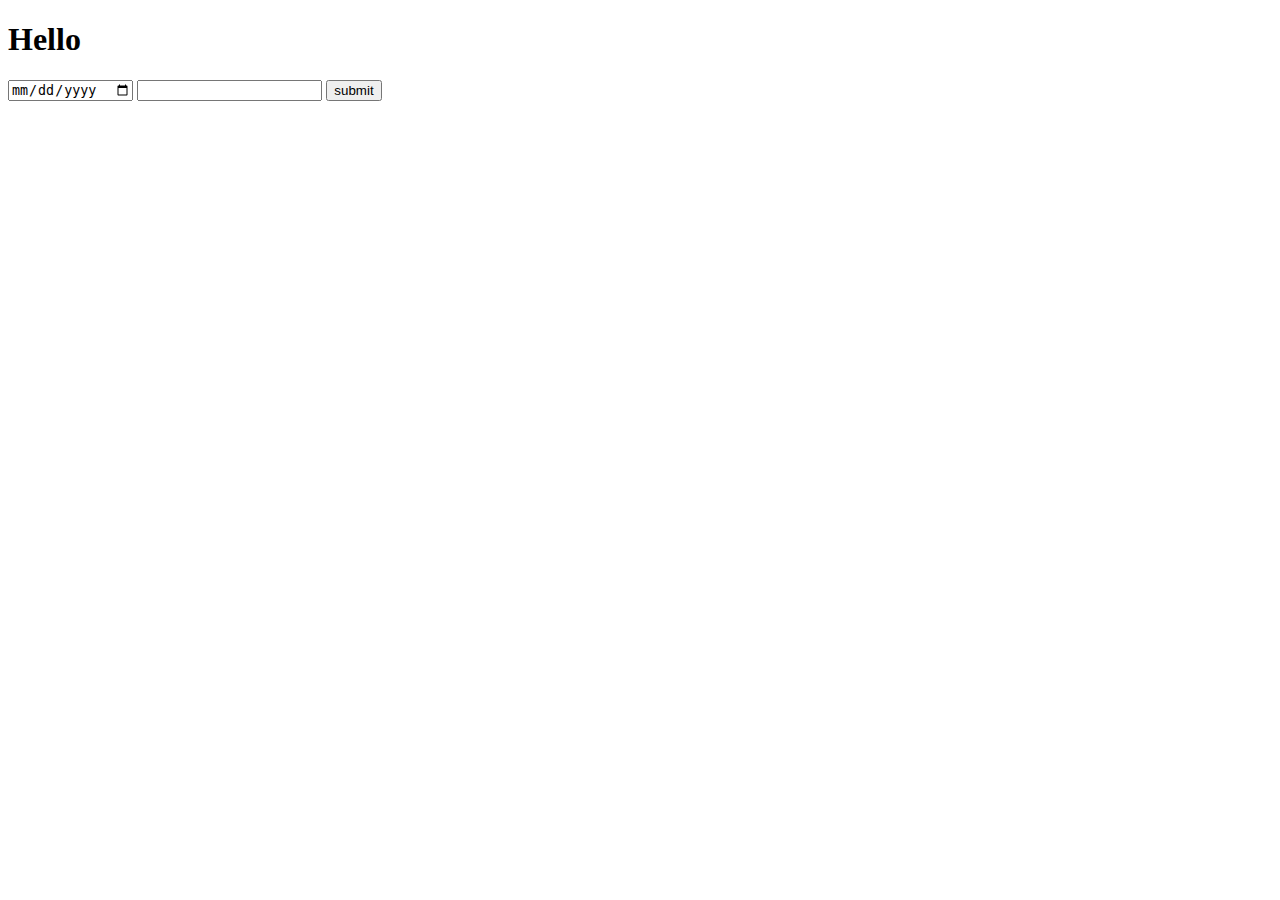
==== index.html @ a6a54f80 "initial commit" ====
<!DOCTYPE html>
<html lang="en">
  <head>
    <meta charset="UTF-8" />
    <meta http-equiv="X-UA-Compatible" content="IE=edge" />
    <meta name="viewport" content="width=device-width, initial-scale=1.0" />
    <title>Is-your-birthday-lucky</title>
    <link rel="stylesheet" href="./style.css" />
  </head>
  <body>
    <h1>Hello</h1>
    <input type="date" id="date" />
    <input type="number" id="number" />
    <button type="submit" id="submit">submit</button>
    <script src="./app.js"></script>
  </body>
</html>
---- style.css ----

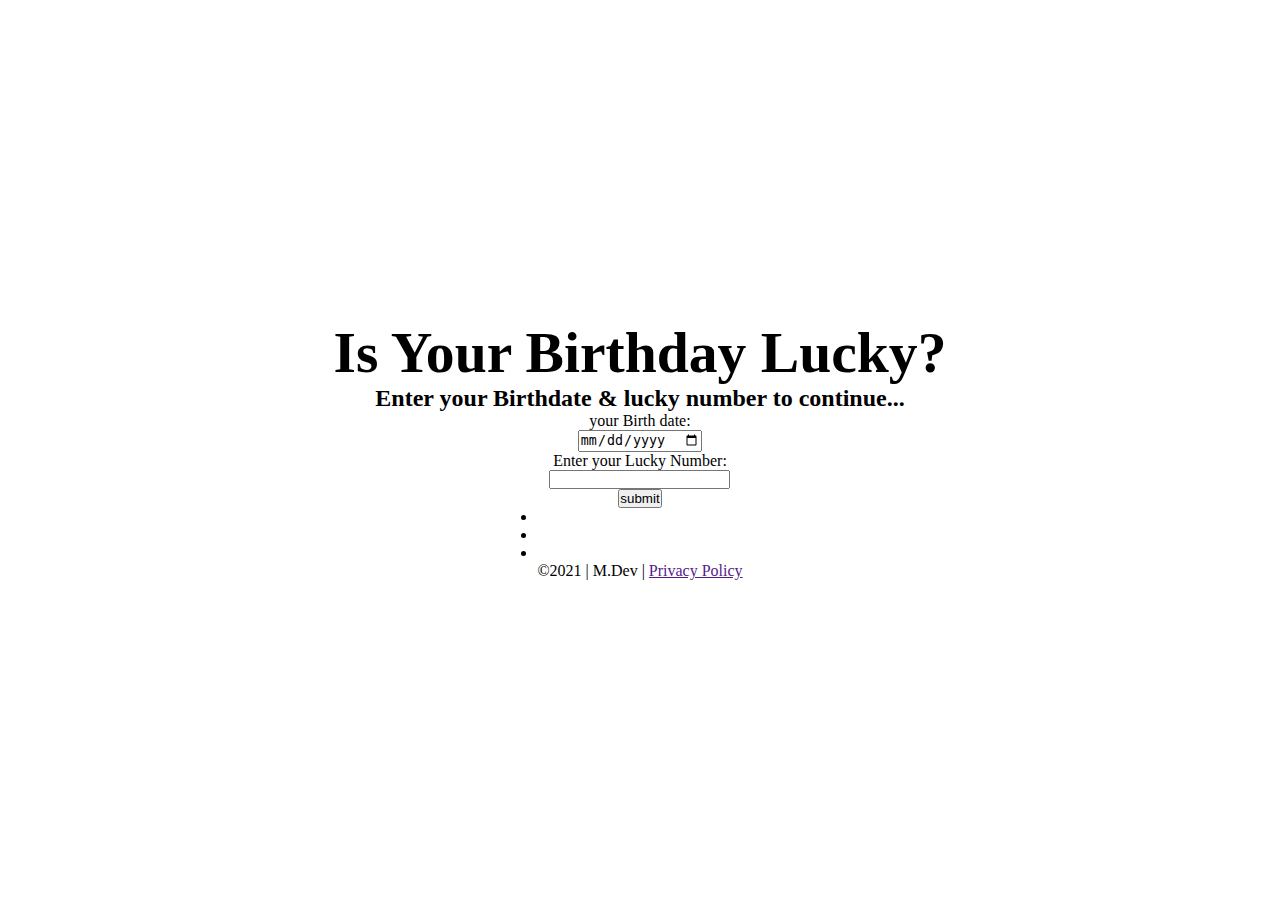
==== commit 1700f7ea: "js completed" ====
--- a/index.html
+++ b/index.html
@@ -6,12 +6,37 @@
     <meta name="viewport" content="width=device-width, initial-scale=1.0" />
     <title>Is-your-birthday-lucky</title>
     <link rel="stylesheet" href="./style.css" />
+    <link
+      rel="stylesheet"
+      href="https://cdnjs.cloudflare.com/ajax/libs/font-awesome/5.15.3/css/all.min.css"
+      integrity="sha512-iBBXm8fW90+nuLcSKlbmrPcLa0OT92xO1BIsZ+ywDWZCvqsWgccV3gFoRBv0z+8dLJgyAHIhR35VZc2oM/gI1w=="
+      crossorigin="anonymous"
+      referrerpolicy="no-referrer"
+    />
   </head>
   <body>
-    <h1>Hello</h1>
-    <input type="date" id="date" />
-    <input type="number" id="number" />
-    <button type="submit" id="submit">submit</button>
+    <div class="main">
+      <h1>Is Your Birthday Lucky?</h1>
+    </div>
+    <div class="section">
+      <h2>Enter your Birthdate & lucky number to continue...</h2>
+      <label for="date"> your Birth date: </label>
+      <input type="date" id="date" />
+      <label for="number">Enter your Lucky Number: </label>
+      <input type="number" id="number" />
+      <button type="submit" id="submit">submit</button>
+    </div>
+    <p id="output"></p>
+    <footer id="footer" class="footer">
+      <ul>
+        <li><i class="fab fa-github"></i></li>
+        <li><i class="fab fa-linkedin"></i></li>
+        <li><i class="fab fa-twitter"></i></li>
+      </ul>
+      <div class="footer-content">
+        <p>&copy;2021 | M.Dev | <a href="">Privacy Policy</a></p>
+      </div>
+    </footer>
     <script src="./app.js"></script>
   </body>
 </html>
--- a/style.css
+++ b/style.css
@@ -1 +1,22 @@
+* {
+  margin: 0%;
+  padding: 0%;
+  box-sizing: border-box;
+}
+body {
+  display: flex;
+  flex-direction: column;
+  justify-content: center;
+  align-items: center;
+  height: 100vh;
+}
+h1 {
+  font-size: 3.6rem;
+}
 
+.section {
+  display: flex;
+  flex-direction: column;
+  justify-content: center;
+  align-items: center;
+}
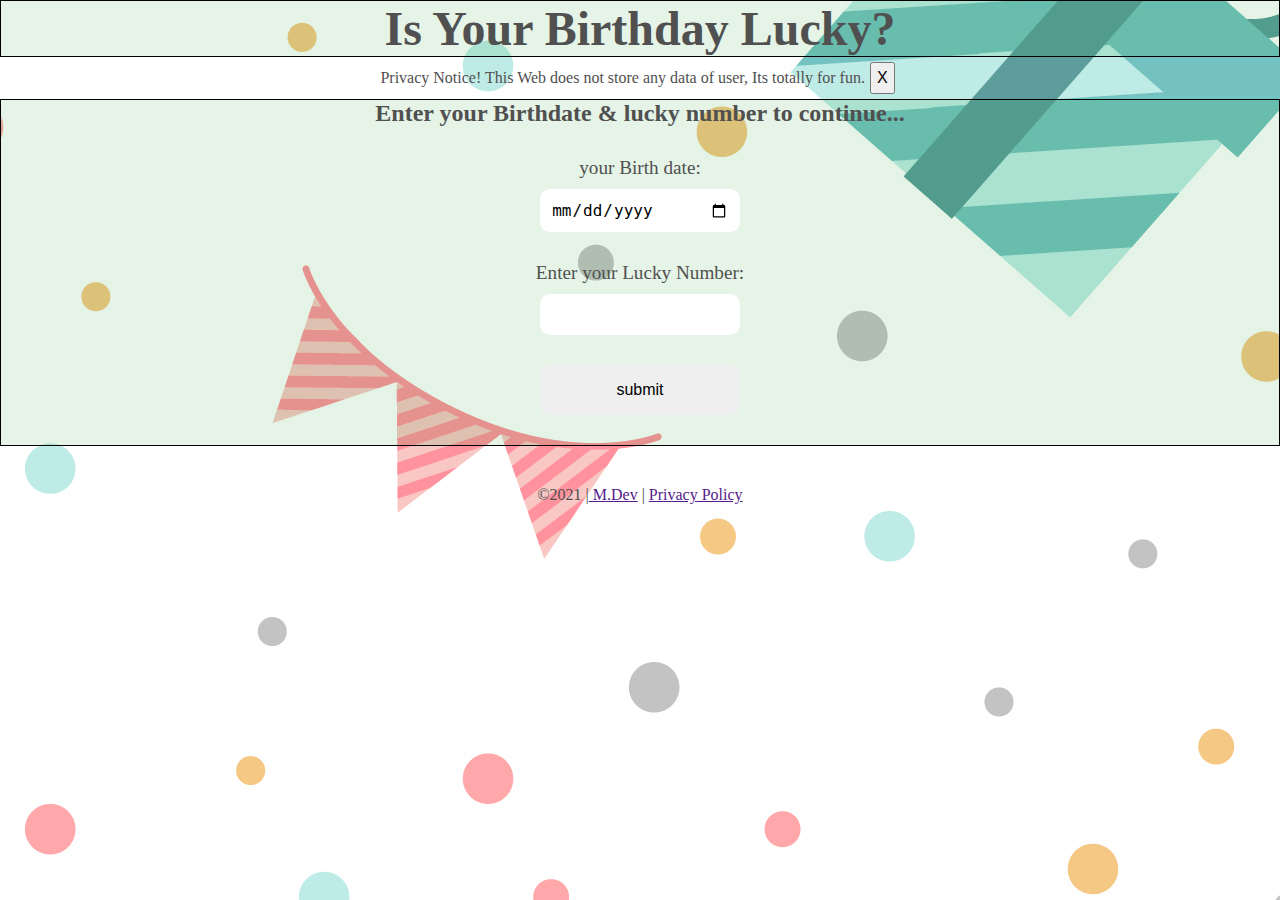
==== commit 3d421f32: "background change" ====
--- a/index.html
+++ b/index.html
@@ -18,13 +18,20 @@
     <div class="main">
       <h1>Is Your Birthday Lucky?</h1>
     </div>
+    <div class="privacy-notice">
+      <p>
+        Privacy Notice! This Web does not store any data of user, Its totally
+        for fun.
+      </p>
+      <button class="cancel-btn" id="cancel-btn">X</button>
+    </div>
     <div class="section">
       <h2>Enter your Birthdate & lucky number to continue...</h2>
       <label for="date"> your Birth date: </label>
       <input type="date" id="date" />
       <label for="number">Enter your Lucky Number: </label>
       <input type="number" id="number" />
-      <button type="submit" id="submit">submit</button>
+      <button type="submit" id="submit" class="submit-btn">submit</button>
     </div>
     <p id="output"></p>
     <footer id="footer" class="footer">
@@ -34,7 +41,7 @@
         <li><i class="fab fa-twitter"></i></li>
       </ul>
       <div class="footer-content">
-        <p>&copy;2021 | M.Dev | <a href="">Privacy Policy</a></p>
+        <p>&copy;2021 |<a href=""> M.Dev</a> | <a href="">Privacy Policy</a></p>
       </div>
     </footer>
     <script src="./app.js"></script>
--- a/style.css
+++ b/style.css
@@ -4,19 +4,84 @@
   box-sizing: border-box;
 }
 body {
+  /* height: 100vh; */
+  background-image: url("images/main.jpg");
+  color: rgb(80, 80, 80);
+}
+h1 {
+  font-size: 3rem;
+}
+h2 {
+  /* padding: 1rem; */
+}
+label {
+  padding-top: 30px;
+  padding-bottom: 10px;
+  font-size: 1.2rem;
+}
+input {
+  font-size: 1rem;
+  width: 200px;
+  padding: 0.7rem;
+  border: none;
+  outline: none;
+  border-radius: 10px;
+}
+ul {
+  display: flex;
+  justify-content: space-around;
+  align-items: center;
+  padding: 10px;
+  list-style: none;
+}
+li {
+  padding: 10px;
+  font-size: 1.6rem;
+  cursor: pointer;
+}
+.submit-btn {
+  width: 200px;
+  padding: 1rem;
+  margin: 30px;
+  font-size: 1rem;
+  border: none;
+  outline: none;
+  border-radius: 10px;
+}
+.privacy-notice {
+  display: flex;
+  justify-content: center;
+  align-items: center;
+  text-align: center;
+}
+.cancel-btn {
+  font-size: 1rem;
+  padding: 5px;
+  margin: 5px;
+}
+.main {
   display: flex;
   flex-direction: column;
   justify-content: center;
   align-items: center;
-  height: 100vh;
+  text-align: center;
+  border: 1px solid black;
+  background: rgba(0, 151, 19, 0.1);
 }
-h1 {
-  font-size: 3.6rem;
-}
-
 .section {
   display: flex;
   flex-direction: column;
   justify-content: center;
   align-items: center;
+  text-align: center;
+  border: 1px solid black;
+  background: rgba(0, 151, 19, 0.1);
 }
+
+.footer {
+  display: flex;
+  flex-direction: column;
+  justify-content: center;
+  align-items: center;
+  padding-bottom: 1rem;
+}
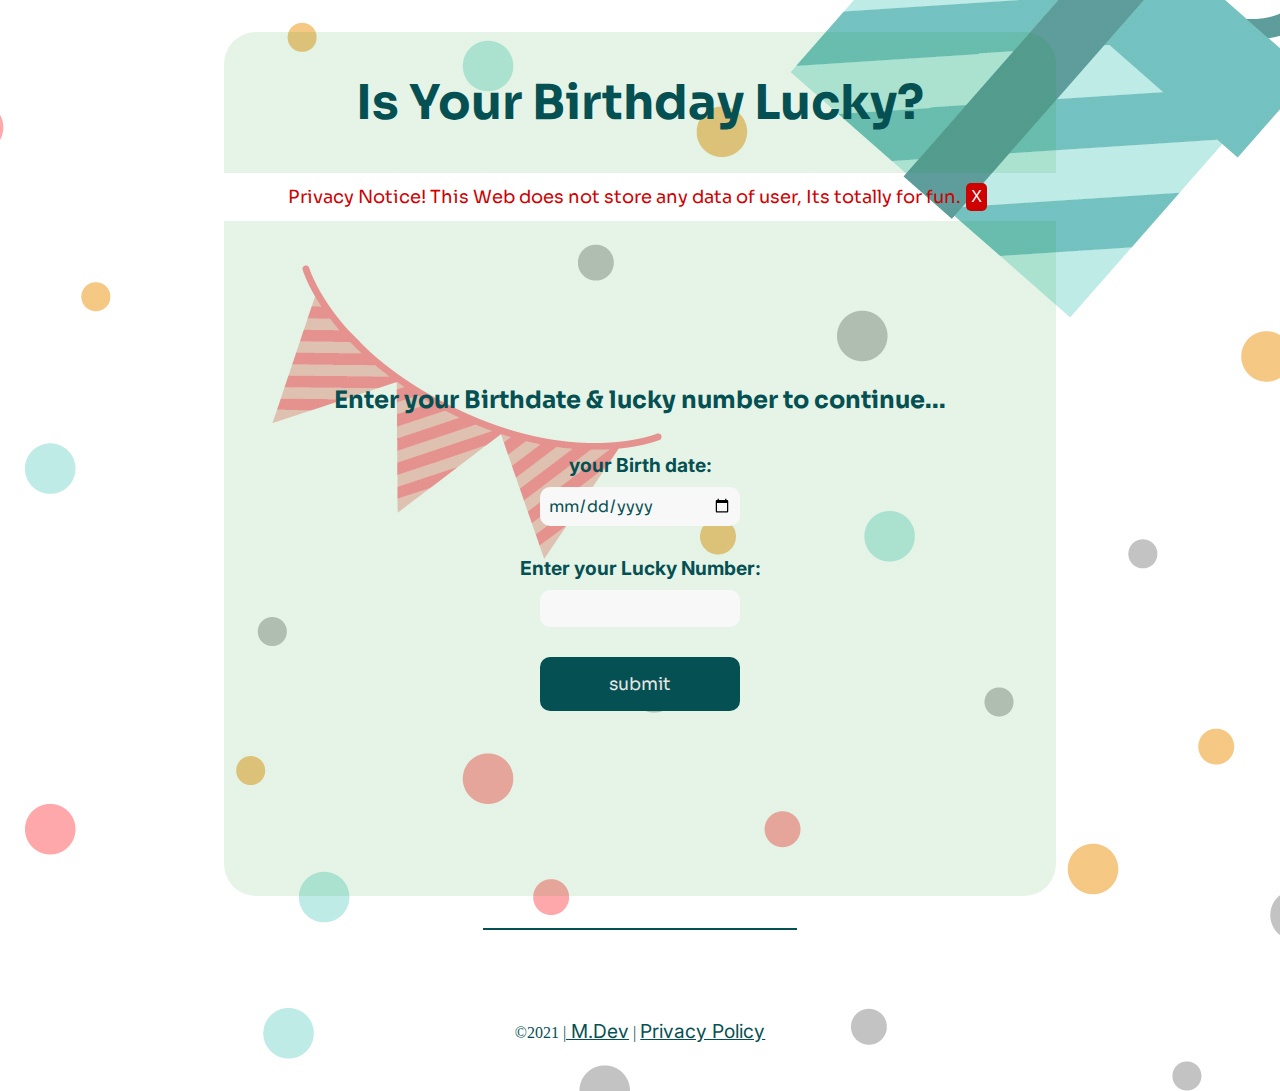
==== commit 17fa6a19: "complete UI" ====
--- a/index.html
+++ b/index.html
@@ -18,7 +18,7 @@
     <div class="main">
       <h1>Is Your Birthday Lucky?</h1>
     </div>
-    <div class="privacy-notice">
+    <div class="privacy-notice" id="privacy-notice">
       <p>
         Privacy Notice! This Web does not store any data of user, Its totally
         for fun.
@@ -36,12 +36,44 @@
     <p id="output"></p>
     <footer id="footer" class="footer">
       <ul>
-        <li><i class="fab fa-github"></i></li>
-        <li><i class="fab fa-linkedin"></i></li>
-        <li><i class="fab fa-twitter"></i></li>
+        <li>
+          <a
+            href="https://github.com/MiheerTamkhane"
+            target="_blank"
+            class="footer-icons"
+            ><i class="fab fa-github"></i
+          ></a>
+        </li>
+        <li>
+          <a
+            href="https://www.linkedin.com/in/miheer-tamkhane-19417b19a/"
+            target="_blank"
+            class="footer-icons"
+            ><i class="fab fa-linkedin"></i
+          ></a>
+        </li>
+        <li>
+          <a
+            href="https://twitter.com/miheertamkhane"
+            target="_blank"
+            class="footer-icons"
+          >
+            <i class="fab fa-twitter"></i
+          ></a>
+        </li>
       </ul>
       <div class="footer-content">
-        <p>&copy;2021 |<a href=""> M.Dev</a> | <a href="">Privacy Policy</a></p>
+        <p>
+          &copy;2021 |<a
+            href="https://miheertamkhane.netlify.app/"
+            target="_blank"
+            class="footer-tags"
+          >
+            M.Dev</a
+          >
+          |
+          <a href="" id="footer-privacy" class="footer-tags">Privacy Policy</a>
+        </p>
       </div>
     </footer>
     <script src="./app.js"></script>
--- a/style.css
+++ b/style.css
@@ -1,3 +1,4 @@
+@import url("https://fonts.googleapis.com/css2?family=Inter&family=Sora&display=swap");
 * {
   margin: 0%;
   padding: 0%;
@@ -6,26 +7,40 @@
 body {
   /* height: 100vh; */
   background-image: url("images/main.jpg");
-  color: rgb(80, 80, 80);
+  color: #055052;
+  display: flex;
+  justify-content: center;
+  align-items: center;
+  flex-direction: column;
 }
 h1 {
   font-size: 3rem;
+  font-family: "Sora", sans-serif;
+  padding: 1rem;
 }
 h2 {
-  /* padding: 1rem; */
+  padding: 0.5rem;
+  font-family: "Sora", sans-serif;
 }
 label {
   padding-top: 30px;
   padding-bottom: 10px;
   font-size: 1.2rem;
+  font-family: "Inter", sans-serif;
+  padding-left: 10px;
+  padding-right: 10px;
+  font-weight: bold;
 }
 input {
   font-size: 1rem;
   width: 200px;
-  padding: 0.7rem;
+  padding: 0.5rem;
   border: none;
   outline: none;
   border-radius: 10px;
+  font-family: "Sora", sans-serif;
+  color: #055052;
+  background-color: #f8f8f8;
 }
 ul {
   display: flex;
@@ -39,43 +54,79 @@
   font-size: 1.6rem;
   cursor: pointer;
 }
+li a {
+  text-decoration: none;
+  list-style: none;
+}
 .submit-btn {
   width: 200px;
   padding: 1rem;
   margin: 30px;
-  font-size: 1rem;
+  font-size: 1.1rem;
   border: none;
   outline: none;
   border-radius: 10px;
+  color: rgb(230, 230, 230);
+  background-color: #055052;
+  font-family: "Sora", sans-serif;
+  cursor: pointer;
+  transition: all 0.3s ease-out;
+}
+.submit-btn:hover {
+  box-shadow: rgba(0, 0, 0, 0.25) 0px 14px 28px,
+    rgba(0, 0, 0, 0.22) 0px 10px 10px;
+  color: white;
 }
 .privacy-notice {
   display: flex;
   justify-content: center;
   align-items: center;
   text-align: center;
+  color: #cf0000;
+  margin: 5px 4rem;
+  font-size: 18px;
+  font-family: "Sora", sans-serif;
 }
 .cancel-btn {
   font-size: 1rem;
   padding: 5px;
   margin: 5px;
+  border: none;
+  padding: 5px;
+  border-radius: 5px;
+  background-color: #cf0000;
+  color: white;
+  cursor: pointer;
 }
 .main {
+  display: flex;
+  width: 65%;
+  flex-direction: column;
+  justify-content: center;
+  align-items: center;
+  text-align: center;
+  /* border: 1px solid black; */
+  background: rgba(0, 151, 19, 0.1);
+  /* margin: 0rem 5rem; */
+  margin-top: 2rem;
+  padding: 1.5rem 0.3rem;
+  /* height: 80vh; */
+  border-top-left-radius: 2rem;
+  border-top-right-radius: 2rem;
+}
+.section {
+  width: 65%;
   display: flex;
   flex-direction: column;
   justify-content: center;
   align-items: center;
   text-align: center;
-  border: 1px solid black;
+  /* border: 1px solid black; */
   background: rgba(0, 151, 19, 0.1);
-}
-.section {
-  display: flex;
-  flex-direction: column;
-  justify-content: center;
-  align-items: center;
-  text-align: center;
-  border: 1px solid black;
-  background: rgba(0, 151, 19, 0.1);
+  margin: 0rem 4rem;
+  height: 75vh;
+  border-bottom-left-radius: 2rem;
+  border-bottom-right-radius: 2rem;
 }
 
 .footer {
@@ -84,4 +135,19 @@
   justify-content: center;
   align-items: center;
   padding-bottom: 1rem;
+  padding: 1rem 2rem;
+  margin: 2rem;
+  border-top: 2px #055052 solid;
 }
+.footer-tags {
+  /* text-decoration: none; */
+  color: #055052;
+  font-family: "Inter", sans-serif;
+  font-size: 1.2rem;
+}
+.footer-icons {
+  color: #055052;
+  font-family: "Inter", sans-serif;
+  font-size: 1.7rem;
+  padding: 0rem 0.5rem;
+}
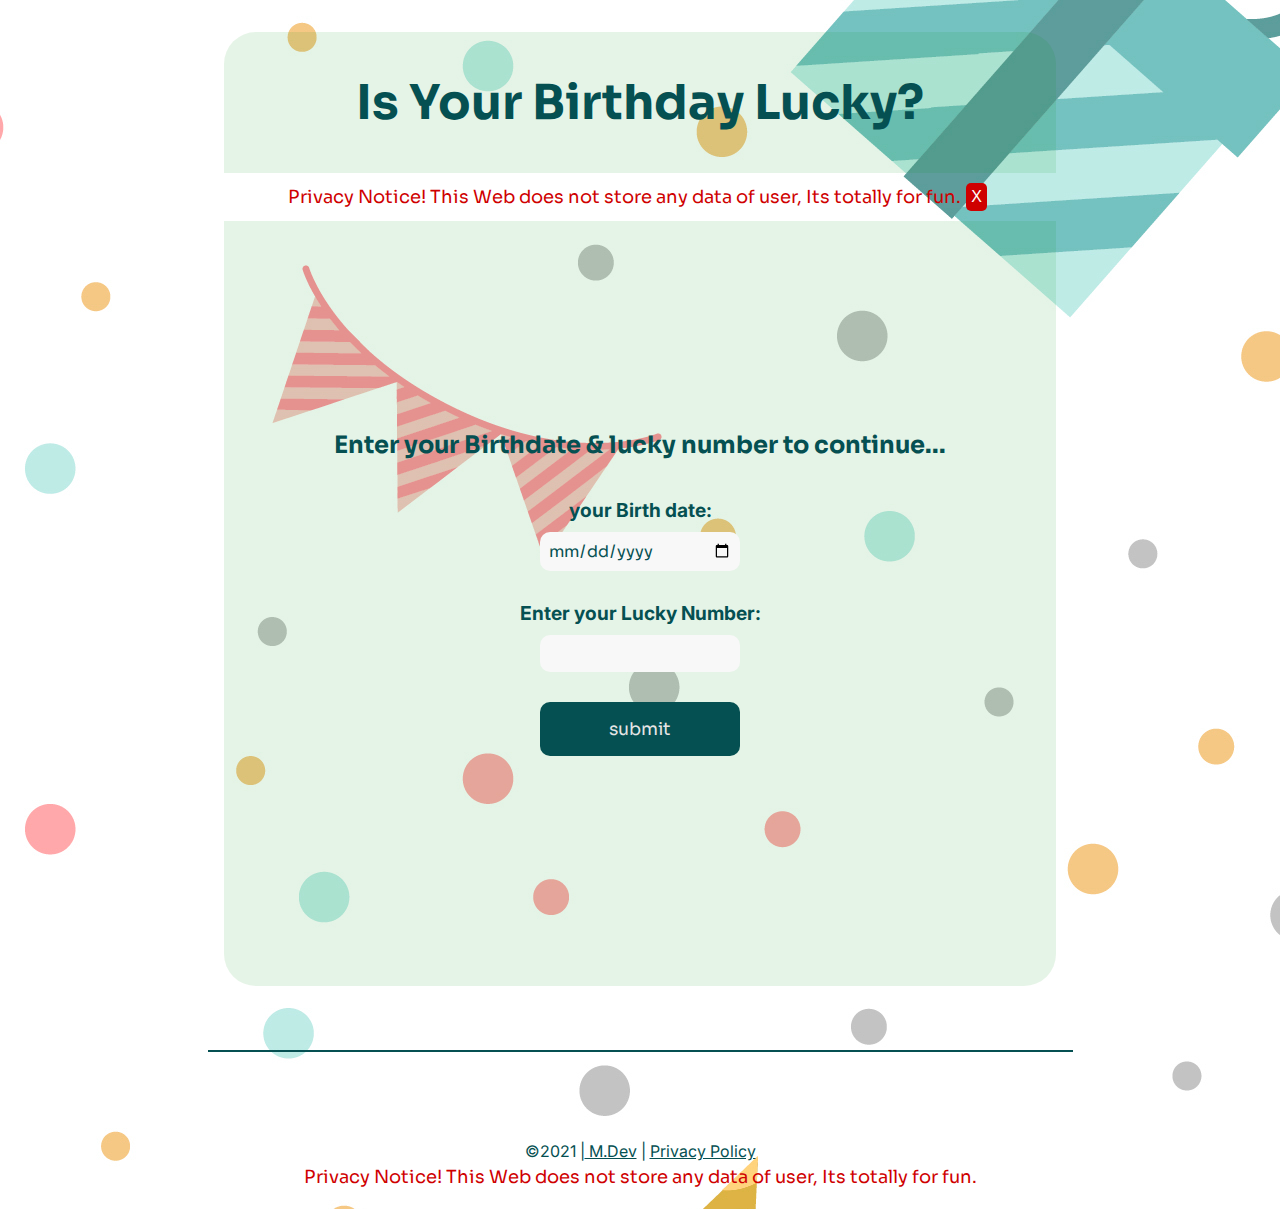
==== commit 881544e9: "final project" ====
--- a/index.html
+++ b/index.html
@@ -28,12 +28,14 @@
     <div class="section">
       <h2>Enter your Birthdate & lucky number to continue...</h2>
       <label for="date"> your Birth date: </label>
-      <input type="date" id="date" />
+      <input type="date" id="date" value="" />
+      <small class="error1" id="error1"></small>
       <label for="number">Enter your Lucky Number: </label>
       <input type="number" id="number" />
+      <small class="error2" id="error2"></small>
       <button type="submit" id="submit" class="submit-btn">submit</button>
     </div>
-    <p id="output"></p>
+    <div id="output" class="output"></div>
     <footer id="footer" class="footer">
       <ul>
         <li>
@@ -63,7 +65,7 @@
         </li>
       </ul>
       <div class="footer-content">
-        <p>
+        <p class="footer-tags">
           &copy;2021 |<a
             href="https://miheertamkhane.netlify.app/"
             target="_blank"
@@ -72,10 +74,19 @@
             M.Dev</a
           >
           |
-          <a href="" id="footer-privacy" class="footer-tags">Privacy Policy</a>
+          <a href="#privacy-notice" id="footer-privacy" class="footer-tags"
+            >Privacy Policy</a
+          >
+        </p>
+      </div>
+      <div class="privacy-notice" id="privacy-notice">
+        <p>
+          Privacy Notice! This Web does not store any data of user, Its totally
+          for fun.
         </p>
       </div>
     </footer>
+
     <script src="./app.js"></script>
   </body>
 </html>
--- a/style.css
+++ b/style.css
@@ -123,8 +123,8 @@
   text-align: center;
   /* border: 1px solid black; */
   background: rgba(0, 151, 19, 0.1);
-  margin: 0rem 4rem;
-  height: 75vh;
+  /* margin: 0rem 4rem; */
+  height: 85vh;
   border-bottom-left-radius: 2rem;
   border-bottom-right-radius: 2rem;
 }
@@ -136,14 +136,14 @@
   align-items: center;
   padding-bottom: 1rem;
   padding: 1rem 2rem;
-  margin: 2rem;
+  /* margin: 2rem ; */
   border-top: 2px #055052 solid;
 }
 .footer-tags {
   /* text-decoration: none; */
   color: #055052;
   font-family: "Inter", sans-serif;
-  font-size: 1.2rem;
+  font-size: 1rem;
 }
 .footer-icons {
   color: #055052;
@@ -151,3 +151,27 @@
   font-size: 1.7rem;
   padding: 0rem 0.5rem;
 }
+.output {
+  margin: 2rem;
+  width: 65%;
+  background: rgba(0, 151, 19, 0.1);
+  text-align: center;
+  border-radius: 1rem;
+}
+.svg {
+  width: 300px;
+  text-align: center;
+  padding: 1rem 1rem 1rem 0.1rem;
+}
+.img-para {
+  color: #055052;
+  font-family: "Inter", sans-serif;
+  font-size: 1.4rem;
+  padding: 1rem;
+  font-weight: bold;
+}
+.error1,
+.error2 {
+  color: #cf0000;
+  font-family: "Inter", sans-serif;
+}
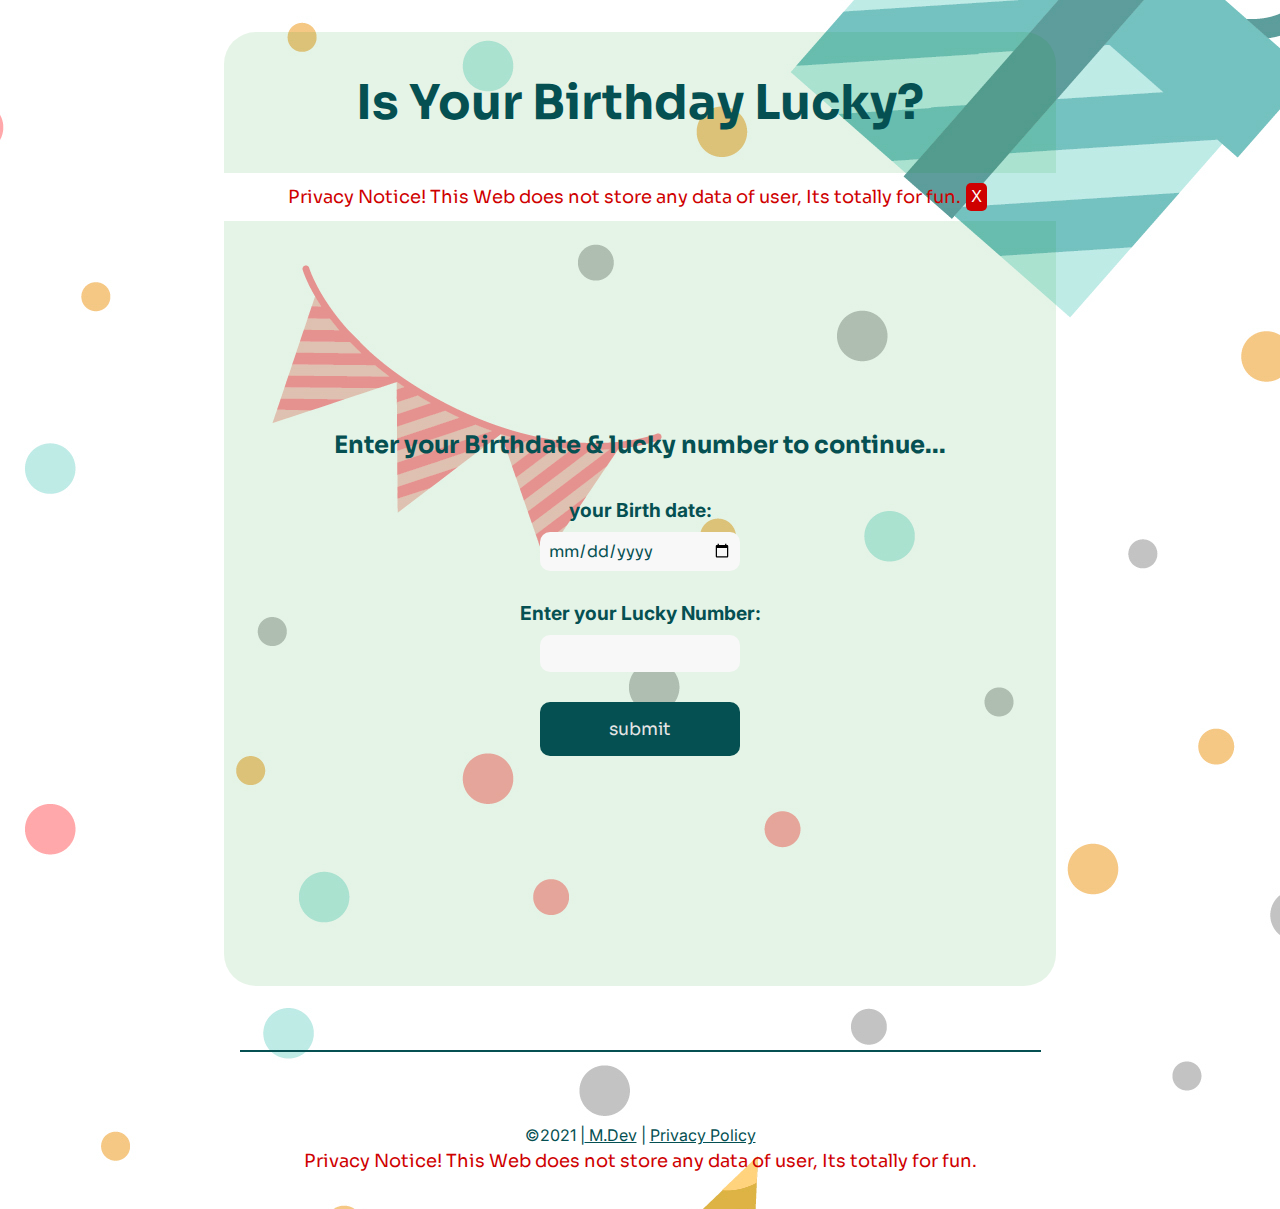
==== commit 6b78661a: "appliying css" ====
--- a/index.html
+++ b/index.html
@@ -33,7 +33,10 @@
       <label for="number">Enter your Lucky Number: </label>
       <input type="number" id="number" />
       <small class="error2" id="error2"></small>
-      <button type="submit" id="submit" class="submit-btn">submit</button>
+
+      <a href="#img"
+        ><button type="submit" id="submit" class="submit-btn">submit</button></a
+      >
     </div>
     <div id="output" class="output"></div>
     <footer id="footer" class="footer">
--- a/style.css
+++ b/style.css
@@ -3,6 +3,9 @@
   margin: 0%;
   padding: 0%;
   box-sizing: border-box;
+}
+html {
+  scroll-behavior: smooth;
 }
 body {
   /* height: 100vh; */
@@ -134,8 +137,8 @@
   flex-direction: column;
   justify-content: center;
   align-items: center;
-  padding-bottom: 1rem;
-  padding: 1rem 2rem;
+  padding-bottom: 2rem;
+  /* padding: 1rem 2rem; */
   /* margin: 2rem ; */
   border-top: 2px #055052 solid;
 }
@@ -159,9 +162,10 @@
   border-radius: 1rem;
 }
 .svg {
-  width: 300px;
+  width: 290px;
   text-align: center;
   padding: 1rem 1rem 1rem 0.1rem;
+  margin: 1rem;
 }
 .img-para {
   color: #055052;
